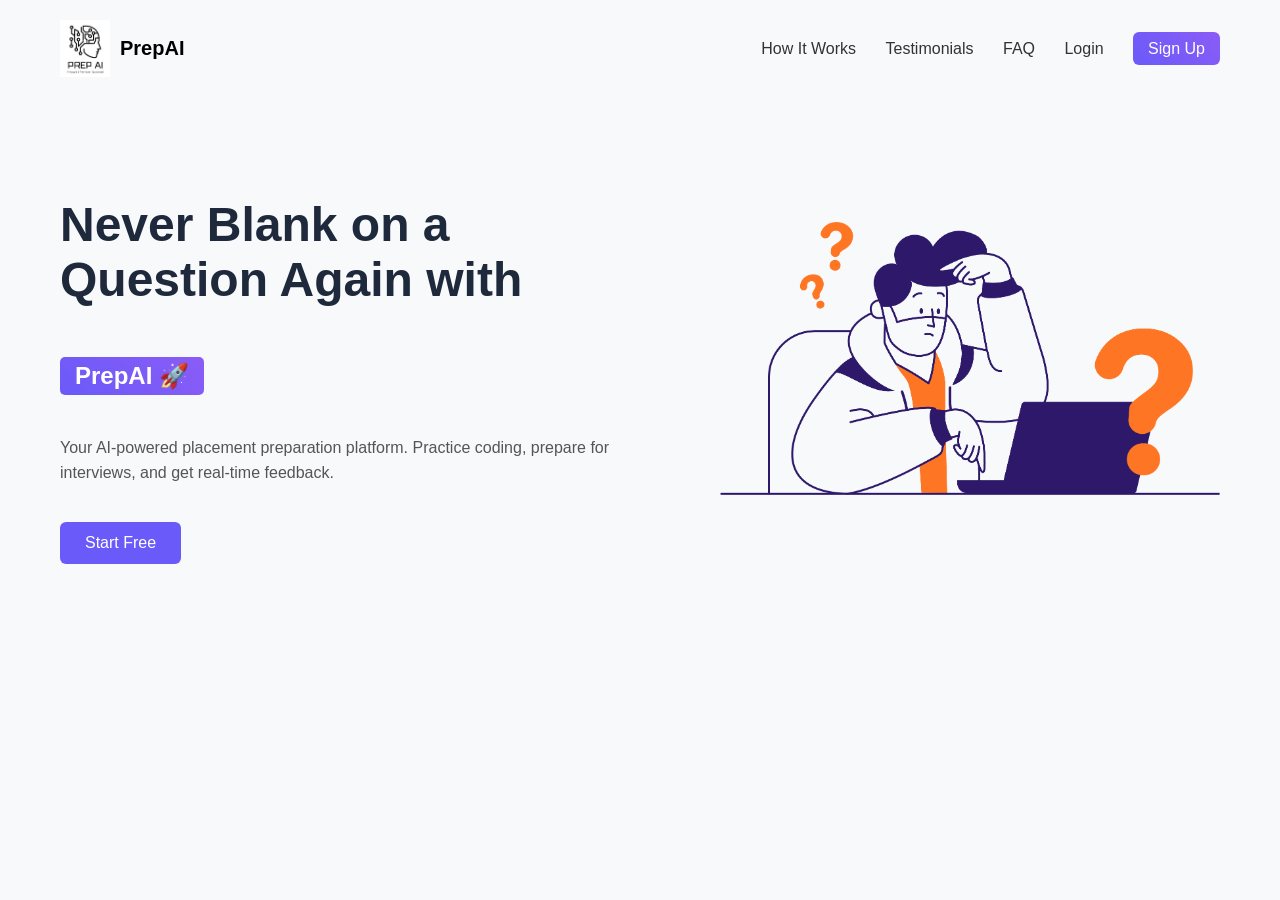
==== templates/index.html @ 6823e6c7 "first commit" ====
<!DOCTYPE html>
<html lang="en">
<head>
    <meta charset="UTF-8">
    <title>PrepAI</title>
    <link rel="stylesheet" href="/static/css/style.css">
</head>

<body>

    <!-- Navbar -->
    <nav class="navbar">
        <div class="logo-section">
            <img src="/static/images/logo.png" class="logo">
            <span class="brand">PrepAI</span>
        </div>

        <div class="nav-links">
            <a href="#">How It Works</a>
            <a href="#">Testimonials</a>
            <a href="#">FAQ</a>
            <a href="/login" class="login">Login</a>
            <a href="/register" class="signup">Sign Up</a>
        </div>
    </nav>

    <!-- Hero Section -->
    <section class="hero">

        <!-- Left Content -->
        <div class="hero-left">
            <h1>
                Never Blank on a <br>
                Question Again with
            </h1>

            <h2 class="highlight">PrepAI 🚀</h2>

            <p>
                Your AI-powered placement preparation platform. 
                Practice coding, prepare for interviews, and get real-time feedback.
            </p>

            <a href="/register" class="btn">Start Free</a>
        </div>

        <!-- Right Image -->
        <div class="hero-right">
            <img src="/static/images/man.png" alt="Student Thinking">
        </div>

    </section>

</body>
</html>
---- static/css/style.css ----
body {
    margin: 0;
    font-family: 'Segoe UI', sans-serif;
    background: #f8f9fb;
}

/* Navbar */
.navbar {
    display: flex;
    justify-content: space-between;
    align-items: center;
    padding: 20px 60px;
}

.logo-section {
    display: flex;
    align-items: center;
}

.logo {
    width: 50px;
    margin-right: 10px;
}

.brand {
    font-size: 20px;
    font-weight: bold;
}

/* Nav Links */
.nav-links a {
    margin-left: 25px;
    text-decoration: none;
    color: #333;
    font-weight: 500;
}

.login {
    color: black;
}

.signup {
    background: linear-gradient(45deg, #6a5af9, #8b5cf6);
    color: white !important;
    padding: 8px 15px;
    border-radius: 6px;
}

/* Hero Section */
.hero {
    display: flex;
    align-items: center;
    justify-content: space-between;
    padding: 60px;
}

/* Left */
.hero-left {
    width: 50%;
}

.hero-left h1 {
    font-size: 48px;
    font-weight: 700;
    color: #1e293b;
}

.highlight {
    display: inline-block;
    background: linear-gradient(45deg, #6a5af9, #8b5cf6);
    color: white;
    padding: 5px 15px;
    border-radius: 5px;
    margin-top: 10px;
}

.hero-left p {
    margin-top: 20px;
    color: #555;
    line-height: 1.6;
}

/* Button */
.btn {
    display: inline-block;
    margin-top: 20px;
    background: #6a5af9;
    color: white;
    padding: 12px 25px;
    border-radius: 6px;
    text-decoration: none;
}

/* Right */
.hero-right img {
    width: 500px;
}
/* Auth Pages */
.auth-container {
    display: flex;
    height: 100vh;
}

/* Left Side */
.auth-left {
    width: 50%;
    background: linear-gradient(45deg, #6a5af9, #8b5cf6);
    color: white;
    display: flex;
    flex-direction: column;
    justify-content: center;
    padding: 60px;
}

.auth-left h1 {
    font-size: 40px;
}

.auth-left p {
    margin-top: 10px;
}

/* Right Side */
.auth-box {
    width: 50%;
    display: flex;
    flex-direction: column;
    justify-content: center;
    padding: 60px;
}

/* Form */
.auth-box form {
    display: flex;
    flex-direction: column;
}

.auth-box input {
    margin: 10px 0;
    padding: 12px;
    border: 1px solid #ccc;
    border-radius: 6px;
}

.auth-box button {
    margin-top: 15px;
    padding: 12px;
    background: #6a5af9;
    color: white;
    border: none;
    border-radius: 6px;
    cursor: pointer;
}

/* Switch text */
.switch {
    margin-top: 15px;
}

.switch a {
    color: #6a5af9;
    text-decoration: none;
    font-weight: bold;
}



/* Dashboard */
.dashboard {
    padding: 40px;
}

.cards {
    display: flex;
    gap: 20px;
    margin-top: 30px;
}

.card {
    padding: 20px;
    background: white;
    border-radius: 10px;
    width: 200px;
    text-align: center;
    box-shadow: 0px 4px 10px rgba(0,0,0,0.1);
}

.card a {
    display: inline-block;
    margin-top: 10px;
    text-decoration: none;
    color: white;
    background: #6a5af9;
    padding: 8px 12px;
    border-radius: 5px;
}

/* Companies Page */
.company-container {
    display: flex;
    justify-content: center;
    gap: 40px;
    margin-top: 80px;
    flex-wrap: wrap;
}

.company-logo {
    width: 110px;
    height: 70px;
    object-fit: contain;
    margin-bottom: 15px;
    transition: 0.3s;
}

.company-card:hover .company-logo {
    transform: scale(1.1);
}


.company-card {
    background: white;
    padding: 30px;
    border-radius: 15px;
    text-align: center;
    width: 220px;
    box-shadow: 0px 8px 20px rgba(0,0,0,0.08);
    transition: all 0.3s ease;
    cursor: pointer;
}

/* Hover effect */
.company-card:hover {
    transform: translateY(-10px) scale(1.03);
    box-shadow: 0px 12px 25px rgba(0,0,0,0.15);
}

.company-card h3 {
    margin-bottom: 15px;
}

.company-card a {
    text-decoration: none;
    background: linear-gradient(45deg, #6a5af9, #8b5cf6);
    color: white;
    padding: 10px 18px;
    border-radius: 8px;
    display: inline-block;
    margin-top: 10px;
    transition: 0.3s;
}

.company-card a:hover {
    opacity: 0.9;
}


/* Questions Page */
.questions-container {
    padding: 40px;
}

.question-card {
    background: white;
    padding: 20px;
    margin: 15px 0;
    border-radius: 10px;
    box-shadow: 0px 2px 8px rgba(0,0,0,0.1);
}

.question-card a {
    text-decoration: none;
    color: white;
    background: #6a5af9;
    padding: 8px 12px;
    border-radius: 5px;
}

.question-card form button {
    margin-top: 10px;
    padding: 6px 10px;
    background: green;
    color: white;
    border: none;
    border-radius: 5px;
}

.btn-group {
    display: flex;
    gap: 10px;
    align-items: center;
}

.btn-group form {
    margin: 0;
}

/* Same style for both buttons */
.btn-group .btn {
    background: #6a5af9;
    color: white;
    padding: 8px 12px;
    border-radius: 5px;
    border: none;
    cursor: pointer;
    text-decoration: none;
}

/* Green when done */
.done-btn {
    background: green !important;
}
button.btn {
    margin: 5px;
}




.answer-box {
    background: #f1f5f9;
    padding: 15px;
    border-radius: 8px;
    min-height: 80px;
    margin-top: 10px;
}

#progress {
    color: #6a5af9;
    margin-bottom: 10px;
}


.viva-image {
    position: fixed;
    bottom: 30px;
    right: 30px;
    width: 400px;
    max-width: 35%;
    opacity: 0.9;
}
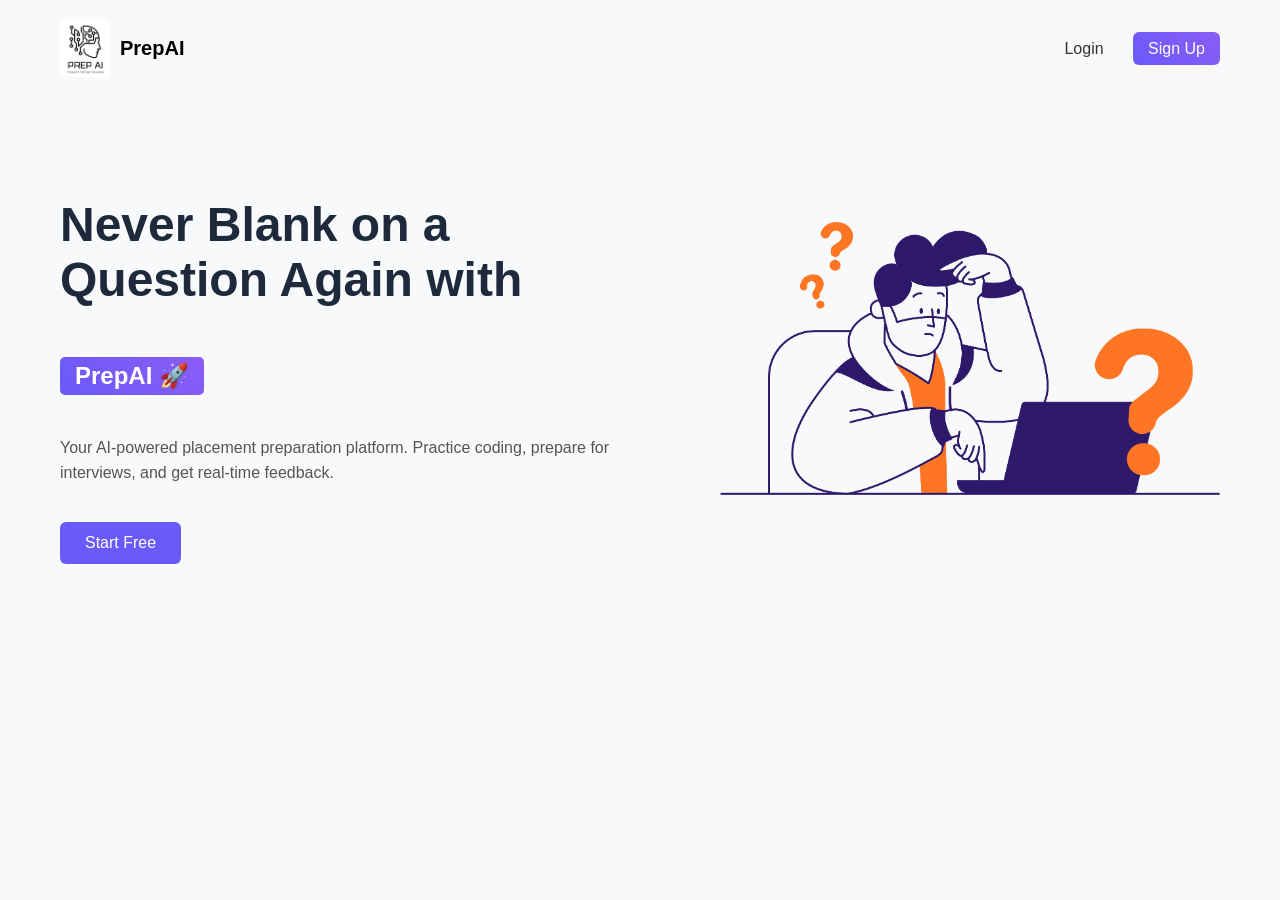
==== commit 29e4e946: "updated index.html" ====
--- a/templates/index.html
+++ b/templates/index.html
@@ -16,9 +16,6 @@
         </div>
 
         <div class="nav-links">
-            <a href="#">How It Works</a>
-            <a href="#">Testimonials</a>
-            <a href="#">FAQ</a>
             <a href="/login" class="login">Login</a>
             <a href="/register" class="signup">Sign Up</a>
         </div>
@@ -52,4 +49,4 @@
     </section>
 
 </body>
-</html>+</html>
